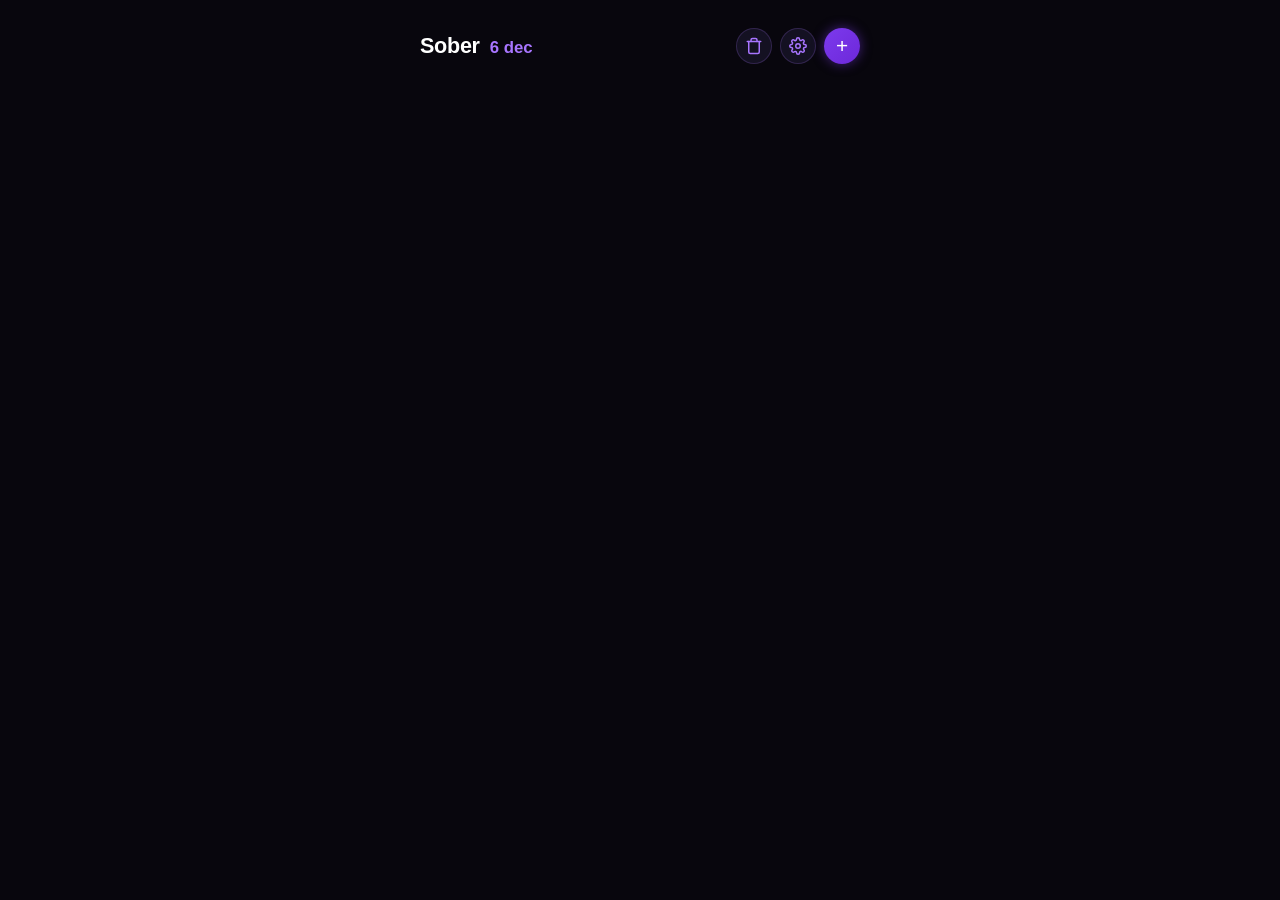
==== index.html @ a932efb5 "Add files via upload" ====
<!DOCTYPE html>
<html lang="sv">
<head>
  <meta charset="UTF-8">
  <meta name="viewport" content="width=device-width, initial-scale=1.0">
  <title>Sober Trackers</title>
  <link rel="manifest" href="manifest.json">
  <link rel="stylesheet" href="style.css">
</head>
<body>

  <header class="header">
    <div class="header-brand">
      <span class="brand-title">Sober</span>
      <span id="current-date" class="header-date">--</span>
    </div>

    <div class="header-actions">
      <button id="open-trash-btn" class="icon-btn" aria-label="Papperskorg" title="Papperskorg">
        <svg width="18" height="18" viewBox="0 0 24 24" fill="none" stroke="currentColor" stroke-width="2" stroke-linecap="round" stroke-linejoin="round">
          <polyline points="3 6 5 6 21 6"></polyline>
          <path d="M19 6v14a2 2 0 0 1-2 2H7a2 2 0 0 1-2-2V6m3 0V4a2 2 0 0 1 2-2h4a2 2 0 0 1 2 2v2"></path>
        </svg>
      </button>

      <button id="open-settings-btn" class="icon-btn" aria-label="Inställningar" title="Inställningar">
        <svg width="18" height="18" viewBox="0 0 24 24" fill="none" stroke="currentColor" stroke-width="2" stroke-linecap="round" stroke-linejoin="round">
          <circle cx="12" cy="12" r="3"></circle>
          <path d="M19.4 15a1.65 1.65 0 0 0 .33 1.82l.06.06a2 2 0 0 1 0 2.83 2 2 0 0 1-2.83 0l-.06-.06a1.65 1.65 0 0 0-1.82-.33 1.65 1.65 0 0 0-1 1.51V21a2 2 0 0 1-2 2 2 2 0 0 1-2-2v-.09A1.65 1.65 0 0 0 9 19.4a1.65 1.65 0 0 0-1.82.33l-.06.06a2 2 0 0 1-2.83 0 2 2 0 0 1 0-2.83l.06-.06a1.65 1.65 0 0 0 .33-1.82 1.65 1.65 0 0 0-1.51-1H3a2 2 0 0 1-2-2 2 2 0 0 1 2-2h.09A1.65 1.65 0 0 0 4.6 9a1.65 1.65 0 0 0-.33-1.82l-.06-.06a2 2 0 0 1 0-2.83 2 2 0 0 1 2.83 0l.06.06a1.65 1.65 0 0 0 1.82.33H9a1.65 1.65 0 0 0 1-1.51V3a2 2 0 0 1 2-2 2 2 0 0 1 2 2v.09a1.65 1.65 0 0 0 1 1.51 1.65 1.65 0 0 0 1.82-.33l.06-.06a2 2 0 0 1 2.83 0 2 2 0 0 1 0 2.83l-.06.06a1.65 1.65 0 0 0-.33 1.82V9a1.65 1.65 0 0 0 1.51 1H21a2 2 0 0 1 2 2 2 2 0 0 1-2 2h-.09a1.65 1.65 0 0 0-1.51 1z"></path>
        </svg>
      </button>

      <button id="open-modal-btn" class="icon-btn btn-add" aria-label="Lägg till" title="Lägg till klocka">+</button>
    </div>
  </header>

  <main id="tracker-list" class="tracker-list">
    <!-- Kort genereras dynamiskt -->
  </main>

  <!-- Add / Edit Modal -->
  <div id="modal" class="modal hidden">
    <div class="modal-content">
      <div class="modal-header">
        <h2 id="modal-title">Ny kategori</h2>
        <button id="close-modal-btn" class="btn-close">✕</button>
      </div>
      <form id="add-form">
        <input type="hidden" id="edit-id">
        <div class="form-group">
          <label for="category-name">Namn</label>
          <input type="text" id="category-name" required placeholder="t.ex. Alkohol">
        </div>
        <div class="form-group">
          <label for="start-date">Startdatum & tid</label>
          <input type="datetime-local" id="start-date" required>
        </div>
        <button type="submit" class="btn-submit">Spara</button>
      </form>
    </div>
  </div>

  <!-- History Modal -->
  <div id="history-modal" class="modal hidden">
    <div class="modal-content">
      <div class="modal-header">
        <h2 id="history-modal-title">Historik</h2>
        <button id="close-history-btn" class="btn-close">✕</button>
      </div>
      <div id="history-list" class="history-list">
        <!-- Historikposter renderas dynamiskt -->
      </div>
    </div>
  </div>

  <!-- Settings Modal -->
  <div id="settings-modal" class="modal hidden">
    <div class="modal-content">
      <div class="modal-header">
        <h2>Inställningar</h2>
        <button id="close-settings-btn" class="btn-close">✕</button>
      </div>
      <div class="settings-actions">
        <button id="export-btn" class="btn-action">Exportera data (JSON)</button>
        <button id="import-btn-trigger" class="btn-action">Importerad data (JSON)</button>
        <input type="file" id="import-file-input" accept=".json" class="hidden">
      </div>
    </div>
  </div>

  <!-- Trash Modal -->
  <div id="trash-modal" class="modal hidden">
    <div class="modal-content">
      <div class="modal-header">
        <h2>Papperskorg</h2>
        <button id="close-trash-btn" class="btn-close">✕</button>
      </div>
      <div id="trash-list" class="trash-list">
        <!-- Raderade objekt renderas här -->
      </div>
      <button id="empty-trash-btn" class="btn-danger">Töm papperskorg</button>
    </div>
  </div>

  <script src="app.js"></script>
</body>
</html>
---- style.css ----
* {
  box-sizing: border-box;
  margin: 0;
  padding: 0;
  font-family: -apple-system, BlinkMacSystemFont, "Segoe UI", Roboto, Helvetica, Arial, sans-serif;
}

body {
  background-color: #08060d;
  color: #ffffff;
  padding: 16px;
  max-width: 480px;
  margin: 0 auto;
  min-height: 100vh;
}

/* Header */
.header {
  display: flex;
  justify-content: space-between;
  align-items: center;
  padding: 12px 4px 20px 4px;
}

.header-brand {
  display: flex;
  align-items: baseline;
  gap: 10px;
}

.brand-title {
  font-size: 1.35rem;
  font-weight: 800;
  color: #ffffff;
  letter-spacing: -0.3px;
}

.header-date {
  font-size: 1.05rem;
  font-weight: 600;
  color: #a875ff;
  text-transform: lowercase;
}

.header-actions {
  display: flex;
  align-items: center;
  gap: 8px;
}

.icon-btn {
  background: #141122;
  border: 1px solid rgba(168, 117, 255, 0.2);
  color: #a875ff;
  width: 36px;
  height: 36px;
  border-radius: 50%;
  display: flex;
  align-items: center;
  justify-content: center;
  cursor: pointer;
  transition: all 0.2s ease;
}

.icon-btn:hover {
  background-color: #211b38;
  color: #ffffff;
  border-color: rgba(168, 117, 255, 0.4);
}

.btn-add {
  background: linear-gradient(135deg, #7c3aed, #6d28d9);
  color: #ffffff;
  border: none;
  font-size: 1.3rem;
  line-height: 1;
  box-shadow: 0 0 12px rgba(124, 58, 237, 0.5);
}

.btn-add:hover {
  background: linear-gradient(135deg, #8b5cf6, #7c3aed);
  box-shadow: 0 0 16px rgba(139, 92, 246, 0.7);
}

/* Tracker List & Cards */
.tracker-list {
  display: flex;
  flex-direction: column;
  gap: 12px;
}

.card {
  background-color: #120f1d; /* Mycket mörk obsidian-lila */
  border: 1px solid rgba(168, 117, 255, 0.15);
  border-left: 4px solid #a875ff;
  border-radius: 14px;
  padding: 14px 16px;
  display: flex;
  align-items: center;
  gap: 14px;
  box-shadow: 0 6px 20px rgba(0, 0, 0, 0.5);
}

.date-box {
  background-color: #0a0812;
  border: 1px solid rgba(168, 117, 255, 0.25);
  border-radius: 10px;
  width: 52px;
  height: 52px;
  display: flex;
  flex-direction: column;
  align-items: center;
  justify-content: center;
  cursor: pointer;
  flex-shrink: 0;
}

.date-box-day {
  font-size: 1.15rem;
  font-weight: 700;
  line-height: 1.1;
  color: #ffffff;
}

.date-box-month {
  font-size: 0.65rem;
  font-weight: 700;
  color: #a875ff;
  letter-spacing: 0.5px;
  text-transform: uppercase;
  margin-top: 2px;
}

.card-content {
  flex: 1;
  overflow: hidden;
}

.card-timer {
  font-size: 0.98rem;
  font-weight: 600;
  color: #c499ff; /* Lysande neonlila */
  text-shadow: 0 0 8px rgba(196, 153, 255, 0.4);
  font-family: ui-monospace, SFMono-Regular, Menlo, Monaco, Consolas, monospace;
  margin-bottom: 2px;
}

.card-title {
  font-size: 1.05rem;
  font-weight: 600;
  color: #ffffff;
  white-space: nowrap;
  overflow: hidden;
  text-overflow: ellipsis;
}

.btn-history-icon {
  background: none;
  border: none;
  color: #7a6e99;
  cursor: pointer;
  padding: 6px;
  display: flex;
  align-items: center;
  justify-content: center;
  border-radius: 6px;
  transition: color 0.2s, background-color 0.2s;
}

.btn-history-icon:hover {
  color: #c499ff;
  background-color: rgba(168, 117, 255, 0.12);
}

.btn-delete-icon {
  background: none;
  border: none;
  color: #5c5275;
  font-size: 1.1rem;
  cursor: pointer;
  padding: 6px 8px;
  border-radius: 6px;
  transition: color 0.2s, background-color 0.2s;
}

.btn-delete-icon:hover {
  color: #ff5c5c;
  background-color: rgba(255, 92, 92, 0.12);
}

/* Modals */
.modal {
  position: fixed;
  top: 0;
  left: 0;
  width: 100%;
  height: 100%;
  background-color: rgba(0, 0, 0, 0.85);
  backdrop-filter: blur(4px);
  display: flex;
  align-items: center;
  justify-content: center;
  z-index: 1000;
  padding: 16px;
}

.modal.hidden {
  display: none !important;
}

.modal-content {
  background-color: #120f1d;
  border: 1px solid rgba(168, 117, 255, 0.25);
  border-radius: 18px;
  width: 100%;
  max-width: 400px;
  padding: 20px;
  box-shadow: 0 10px 30px rgba(0, 0, 0, 0.8);
}

.modal-header {
  display: flex;
  justify-content: space-between;
  align-items: center;
  margin-bottom: 20px;
}

.modal-header h2 {
  font-size: 1.2rem;
  font-weight: 600;
}

.btn-close {
  background: none;
  border: none;
  color: #7a6e99;
  font-size: 1.2rem;
  cursor: pointer;
}

.form-group {
  margin-bottom: 16px;
  display: flex;
  flex-direction: column;
  gap: 6px;
}

.form-group label {
  font-size: 0.85rem;
  color: #a875ff;
}

.form-group input {
  background-color: #0a0812;
  border: 1px solid rgba(168, 117, 255, 0.25);
  border-radius: 8px;
  padding: 10px 12px;
  color: #ffffff;
  font-size: 1rem;
  outline: none;
}

.form-group input:focus {
  border-color: #a875ff;
  box-shadow: 0 0 8px rgba(168, 117, 255, 0.3);
}

.btn-submit, .btn-action, .btn-danger {
  width: 100%;
  padding: 12px;
  border-radius: 8px;
  border: none;
  font-weight: 600;
  font-size: 1rem;
  cursor: pointer;
  margin-top: 8px;
}

.btn-submit, .btn-action {
  background: linear-gradient(135deg, #7c3aed, #6d28d9);
  color: #ffffff;
}

.btn-submit:hover, .btn-action:hover {
  background: linear-gradient(135deg, #8b5cf6, #7c3aed);
}

.btn-danger {
  background-color: #da3633;
  color: #ffffff;
}

.btn-danger:hover {
  background-color: #f85149;
}

.settings-actions {
  display: flex;
  flex-direction: column;
  gap: 12px;
}

.trash-list {
  display: flex;
  flex-direction: column;
  gap: 10px;
  max-height: 250px;
  overflow-y: auto;
  margin-bottom: 16px;
}

.trash-item {
  display: flex;
  justify-content: space-between;
  align-items: center;
  background-color: #0a0812;
  padding: 10px 12px;
  border-radius: 8px;
  border: 1px solid rgba(168, 117, 255, 0.2);
}

.btn-restore {
  background-color: #141122;
  border: 1px solid rgba(168, 117, 255, 0.3);
  color: #a875ff;
  padding: 6px 10px;
  border-radius: 6px;
  cursor: pointer;
  font-size: 0.85rem;
}

.empty-trash-msg {
  text-align: center;
  color: #7a6e99;
  padding: 16px 0;
}

/* History Modal & Items */
.history-list {
  display: flex;
  flex-direction: column;
  gap: 10px;
  margin-top: 15px;
  max-height: 60vh;
  overflow-y: auto;
}

.history-empty {
  text-align: center;
  color: #7a6e99;
  padding: 20px 0;
  font-size: 0.95rem;
}

.history-item {
  display: flex;
  align-items: center;
  justify-content: space-between;
  background-color: #0a0812;
  border: 1px solid rgba(168, 117, 255, 0.25);
  border-radius: 8px;
  padding: 12px 14px;
  gap: 12px;
}

.history-item-left {
  display: flex;
  align-items: center;
  gap: 12px;
}

.history-reset-icon {
  width: 18px;
  height: 18px;
  color: #a875ff;
  flex-shrink: 0;
}

.history-dates {
  color: #ffffff;
  font-size: 0.9rem;
  font-weight: 500;
  letter-spacing: 0.3px;
}

.history-days {
  color: #c499ff;
  font-size: 0.95rem;
  font-weight: 700;
}

.hidden {
  display: none !important;
}
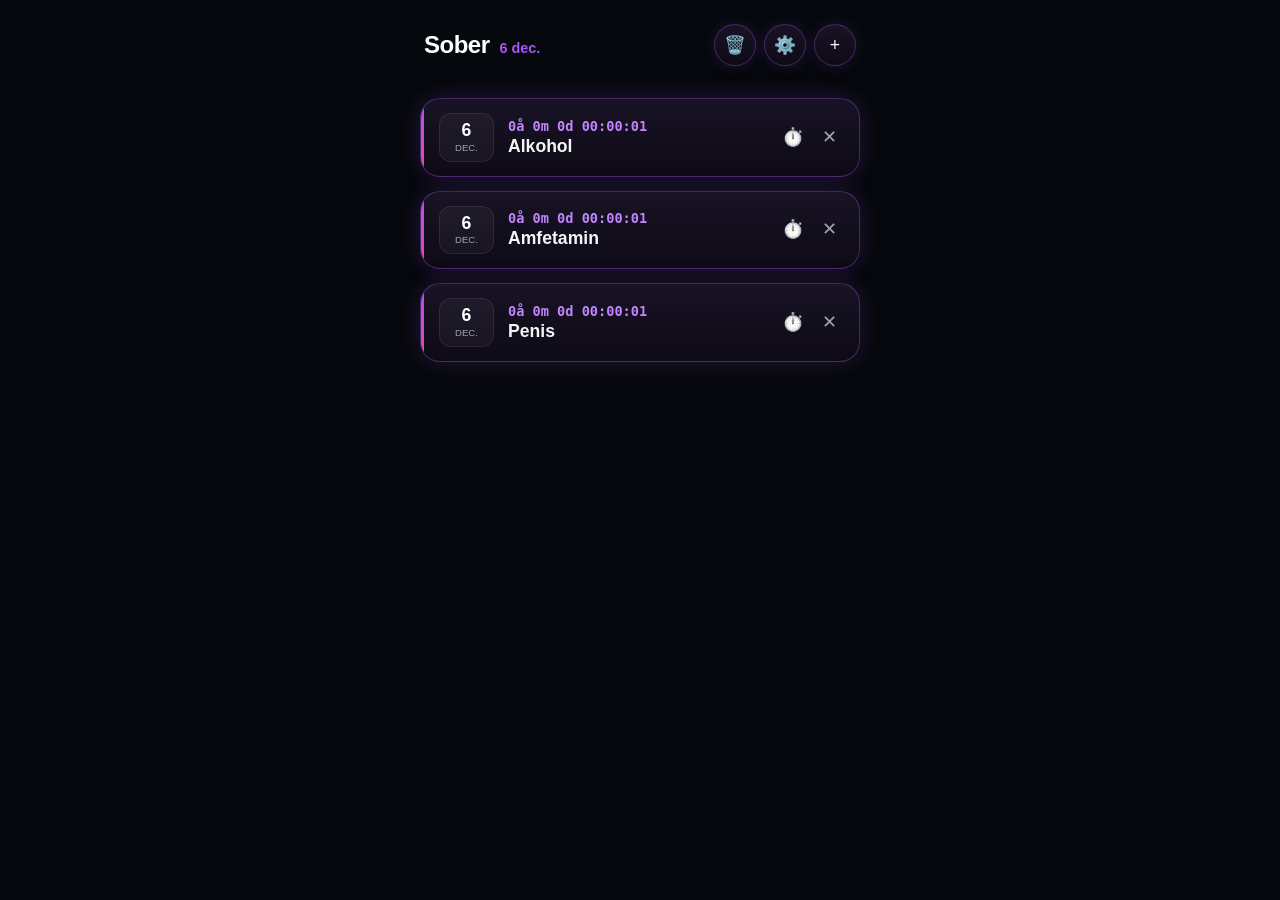
==== commit 90947604: "Add files via upload" ====
--- a/index.html
+++ b/index.html
@@ -2,103 +2,86 @@
 <html lang="sv">
 <head>
   <meta charset="UTF-8">
-  <meta name="viewport" content="width=device-width, initial-scale=1.0">
-  <title>Sober Trackers</title>
+  <meta name="viewport" content="width=device-width, initial-scale=1.0, maximum-scale=1.0, user-scalable=no">
+  <title>Sober</title>
+  
+  <link rel="icon" type="image/png" sizes="512x512" href="icon.png">
+  <link rel="apple-touch-icon" href="icon.png">
   <link rel="manifest" href="manifest.json">
+  <meta name="theme-color" content="#05080c">
+
   <link rel="stylesheet" href="style.css">
 </head>
 <body>
 
-  <header class="header">
-    <div class="header-brand">
-      <span class="brand-title">Sober</span>
-      <span id="current-date" class="header-date">--</span>
-    </div>
+  <div class="app-container">
+    <header class="top-nav">
+      <div class="header-left-group">
+        <h1 class="header-sober">Sober</h1>
+        <div class="date-header" id="currentDateHeader">29 aug</div>
+      </div>
+      <div class="nav-icons-right">
+        <button class="icon-btn" id="trashBinBtn" title="Papperskorg">🗑️</button>
+        <button class="icon-btn" id="settingsBtn" title="Inställningar / Import / Export">⚙️</button>
+        <button class="icon-btn" id="addCatBtn" title="Lägg till">+</button>
+      </div>
+    </header>
 
-    <div class="header-actions">
-      <button id="open-trash-btn" class="icon-btn" aria-label="Papperskorg" title="Papperskorg">
-        <svg width="18" height="18" viewBox="0 0 24 24" fill="none" stroke="currentColor" stroke-width="2" stroke-linecap="round" stroke-linejoin="round">
-          <polyline points="3 6 5 6 21 6"></polyline>
-          <path d="M19 6v14a2 2 0 0 1-2 2H7a2 2 0 0 1-2-2V6m3 0V4a2 2 0 0 1 2-2h4a2 2 0 0 1 2 2v2"></path>
-        </svg>
-      </button>
-
-      <button id="open-settings-btn" class="icon-btn" aria-label="Inställningar" title="Inställningar">
-        <svg width="18" height="18" viewBox="0 0 24 24" fill="none" stroke="currentColor" stroke-width="2" stroke-linecap="round" stroke-linejoin="round">
-          <circle cx="12" cy="12" r="3"></circle>
-          <path d="M19.4 15a1.65 1.65 0 0 0 .33 1.82l.06.06a2 2 0 0 1 0 2.83 2 2 0 0 1-2.83 0l-.06-.06a1.65 1.65 0 0 0-1.82-.33 1.65 1.65 0 0 0-1 1.51V21a2 2 0 0 1-2 2 2 2 0 0 1-2-2v-.09A1.65 1.65 0 0 0 9 19.4a1.65 1.65 0 0 0-1.82.33l-.06.06a2 2 0 0 1-2.83 0 2 2 0 0 1 0-2.83l.06-.06a1.65 1.65 0 0 0 .33-1.82 1.65 1.65 0 0 0-1.51-1H3a2 2 0 0 1-2-2 2 2 0 0 1 2-2h.09A1.65 1.65 0 0 0 4.6 9a1.65 1.65 0 0 0-.33-1.82l-.06-.06a2 2 0 0 1 0-2.83 2 2 0 0 1 2.83 0l.06.06a1.65 1.65 0 0 0 1.82.33H9a1.65 1.65 0 0 0 1-1.51V3a2 2 0 0 1 2-2 2 2 0 0 1 2 2v.09a1.65 1.65 0 0 0 1 1.51 1.65 1.65 0 0 0 1.82-.33l.06-.06a2 2 0 0 1 2.83 0 2 2 0 0 1 0 2.83l-.06.06a1.65 1.65 0 0 0-.33 1.82V9a1.65 1.65 0 0 0 1.51 1H21a2 2 0 0 1 2 2 2 2 0 0 1-2 2h-.09a1.65 1.65 0 0 0-1.51 1z"></path>
-        </svg>
-      </button>
-
-      <button id="open-modal-btn" class="icon-btn btn-add" aria-label="Lägg till" title="Lägg till klocka">+</button>
-    </div>
-  </header>
-
-  <main id="tracker-list" class="tracker-list">
-    <!-- Kort genereras dynamiskt -->
-  </main>
-
-  <!-- Add / Edit Modal -->
-  <div id="modal" class="modal hidden">
-    <div class="modal-content">
-      <div class="modal-header">
-        <h2 id="modal-title">Ny kategori</h2>
-        <button id="close-modal-btn" class="btn-close">✕</button>
-      </div>
-      <form id="add-form">
-        <input type="hidden" id="edit-id">
-        <div class="form-group">
-          <label for="category-name">Namn</label>
-          <input type="text" id="category-name" required placeholder="t.ex. Alkohol">
-        </div>
-        <div class="form-group">
-          <label for="start-date">Startdatum & tid</label>
-          <input type="datetime-local" id="start-date" required>
-        </div>
-        <button type="submit" class="btn-submit">Spara</button>
-      </form>
-    </div>
+    <div id="categoriesContainer" class="list-container"></div>
   </div>
 
-  <!-- History Modal -->
-  <div id="history-modal" class="modal hidden">
-    <div class="modal-content">
-      <div class="modal-header">
-        <h2 id="history-modal-title">Historik</h2>
-        <button id="close-history-btn" class="btn-close">✕</button>
-      </div>
-      <div id="history-list" class="history-list">
-        <!-- Historikposter renderas dynamiskt -->
+  <!-- Modal för ny kategori -->
+  <div class="modal-overlay" id="modalOverlay">
+    <div class="modal-card">
+      <h3 id="modalTitle" style="color:var(--accent-purple); margin-bottom:12px; font-size:1.1rem;">Ny kategori</h3>
+      <input type="text" id="catNameInput" placeholder="Namn (t.ex. Alkohol)">
+      <label style="font-size:0.8rem; color:var(--text-muted); margin-top:12px; display:block;">Startdatum & tid:</label>
+      <input type="datetime-local" id="catDateInput">
+      <div class="btn-group" style="margin-top:16px;">
+        <button class="btn-outline" onclick="closeModal()">Avbryt</button>
+        <button class="btn-primary" onclick="saveCategory()">Spara</button>
       </div>
     </div>
   </div>
 
-  <!-- Settings Modal -->
-  <div id="settings-modal" class="modal hidden">
-    <div class="modal-content">
-      <div class="modal-header">
-        <h2>Inställningar</h2>
-        <button id="close-settings-btn" class="btn-close">✕</button>
+  <!-- Modal för Papperskorg (Återställ borttagna) -->
+  <div class="modal-overlay" id="trashModalOverlay">
+    <div class="modal-card" style="max-height: 80vh; display: flex; flex-direction: column;">
+      <h3 style="color:var(--accent-purple); margin-bottom:12px; font-size:1.1rem;">Papperskorg</h3>
+      <div id="trashContainer" style="overflow-y: auto; flex: 1; display: flex; flex-direction: column; gap: 10px; margin-bottom: 16px; max-height: 50vh;">
+        <!-- Borttagna objekt dyker upp här -->
       </div>
-      <div class="settings-actions">
-        <button id="export-btn" class="btn-action">Exportera data (JSON)</button>
-        <button id="import-btn-trigger" class="btn-action">Importerad data (JSON)</button>
-        <input type="file" id="import-file-input" accept=".json" class="hidden">
+      <div class="btn-group">
+        <button class="btn-outline" onclick="closeTrashModal()" style="width:100%;">Stäng</button>
       </div>
     </div>
   </div>
 
-  <!-- Trash Modal -->
-  <div id="trash-modal" class="modal hidden">
-    <div class="modal-content">
-      <div class="modal-header">
-        <h2>Papperskorg</h2>
-        <button id="close-trash-btn" class="btn-close">✕</button>
+  <!-- Modal för Inställningar (JSON Import/Export) -->
+  <div class="modal-overlay" id="settingsModalOverlay">
+    <div class="modal-card">
+      <h3 style="color:var(--accent-purple); margin-bottom:12px; font-size:1.1rem;">Inställningar & Data</h3>
+      <p style="font-size:0.85rem; color:var(--text-muted); margin-bottom:16px;">Exportera eller importera din JSON-data för säkerhets skull.</p>
+      <div style="display: flex; flex-direction: column; gap: 10px;">
+        <button class="btn-primary" onclick="exportData()">Exportera JSON</button>
+        <label class="btn-outline" style="text-align: center; cursor: pointer; display: block; padding: 12px; border-radius: 12px;">
+          Importera JSON <input type="file" id="importFile" accept=".json" style="display: none;" onchange="importData(event)">
+        </label>
       </div>
-      <div id="trash-list" class="trash-list">
-        <!-- Raderade objekt renderas här -->
+      <div style="margin-top: 16px;">
+        <button class="btn-outline" onclick="closeSettingsModal()" style="width:100%;">Stäng</button>
       </div>
-      <button id="empty-trash-btn" class="btn-danger">Töm papperskorg</button>
+    </div>
+  </div>
+
+  <!-- Egen bekräftelsemodal -->
+  <div class="modal-overlay" id="confirmModalOverlay">
+    <div class="modal-card">
+      <h3 id="confirmModalText" style="color:var(--text-main); margin-bottom:20px; font-size:1.05rem; font-weight:600;">Radera inlägget?</h3>
+      <div class="btn-group">
+        <button class="btn-outline" id="confirmCancelBtn">Avbryt</button>
+        <button class="btn-primary" id="confirmOkBtn">OK</button>
+      </div>
     </div>
   </div>
 
--- a/style.css
+++ b/style.css
@@ -1,394 +1,242 @@
+:root {
+  --bg-color: #05080c;
+  --card-bg: linear-gradient(180deg, rgba(27, 21, 40, 0.92) 0%, rgba(14, 10, 22, 0.96) 100%);
+  --accent-purple: #a855f7;
+  --accent-magenta: #ec4899;
+  --text-main: #f3f4f6;
+  --text-muted: #9ca3af;
+  --border-color: rgba(168, 85, 247, 0.35);
+  --shadow-glow: 0 0 25px rgba(168, 85, 247, 0.18);
+}
+
 * {
   box-sizing: border-box;
   margin: 0;
   padding: 0;
-  font-family: -apple-system, BlinkMacSystemFont, "Segoe UI", Roboto, Helvetica, Arial, sans-serif;
+  -webkit-tap-highlight-color: transparent;
 }
 
 body {
-  background-color: #08060d;
-  color: #ffffff;
+  background-color: var(--bg-color);
+  color: var(--text-main);
+  font-family: -apple-system, BlinkMacSystemFont, "Segoe UI", Roboto, sans-serif;
+  min-height: 100vh;
+  display: flex;
+  flex-direction: column;
+  align-items: center;
   padding: 16px;
-  max-width: 480px;
-  margin: 0 auto;
-  min-height: 100vh;
-}
-
-/* Header */
-.header {
+}
+
+.app-container {
+  width: 100%;
+  max-width: 440px;
+  display: flex;
+  flex-direction: column;
+  gap: 16px;
+}
+
+.top-nav {
   display: flex;
   justify-content: space-between;
   align-items: center;
-  padding: 12px 4px 20px 4px;
-}
-
-.header-brand {
+  padding: 8px 4px 16px 4px;
+  width: 100%;
+}
+
+.header-left-group {
   display: flex;
   align-items: baseline;
   gap: 10px;
 }
 
-.brand-title {
-  font-size: 1.35rem;
+.header-sober {
+  font-size: 1.5rem;
   font-weight: 800;
   color: #ffffff;
-  letter-spacing: -0.3px;
-}
-
-.header-date {
-  font-size: 1.05rem;
+  letter-spacing: -0.5px;
+  line-height: 1.1;
+}
+
+.date-header {
+  font-size: 0.9rem;
   font-weight: 600;
-  color: #a875ff;
-  text-transform: lowercase;
-}
-
-.header-actions {
-  display: flex;
-  align-items: center;
+  color: var(--accent-purple);
+}
+
+.nav-icons-right {
+  display: flex;
   gap: 8px;
+  align-items: center;
 }
 
 .icon-btn {
-  background: #141122;
-  border: 1px solid rgba(168, 117, 255, 0.2);
-  color: #a875ff;
-  width: 36px;
-  height: 36px;
+  width: 42px;
+  height: 42px;
   border-radius: 50%;
-  display: flex;
-  align-items: center;
+  background: var(--card-bg);
+  border: 1px solid var(--border-color);
+  color: var(--text-main);
+  font-size: 1.1rem;
+  display: flex;
   justify-content: center;
-  cursor: pointer;
-  transition: all 0.2s ease;
-}
-
-.icon-btn:hover {
-  background-color: #211b38;
-  color: #ffffff;
-  border-color: rgba(168, 117, 255, 0.4);
-}
-
-.btn-add {
-  background: linear-gradient(135deg, #7c3aed, #6d28d9);
-  color: #ffffff;
-  border: none;
-  font-size: 1.3rem;
+  align-items: center;
+  cursor: pointer;
+  box-shadow: 0 0 15px rgba(168, 85, 247, 0.15);
+  flex-shrink: 0;
+}
+
+.list-container {
+  display: flex;
+  flex-direction: column;
+  gap: 14px;
+}
+
+.card {
+  background: var(--card-bg);
+  border: 1px solid var(--border-color);
+  box-shadow: var(--shadow-glow);
+  border-radius: 20px;
+  padding: 14px 18px;
+  display: flex;
+  align-items: center;
+  justify-content: space-between;
+  position: relative;
+  overflow: hidden;
+  backdrop-filter: blur(12px);
+}
+
+.card::before {
+  content: "";
+  position: absolute;
+  top: 0;
+  left: 0;
+  bottom: 0;
+  width: 3px;
+  background: linear-gradient(180deg, var(--accent-purple), var(--accent-magenta));
+}
+
+.date-box {
+  background: rgba(255, 255, 255, 0.04);
+  border: 1px solid rgba(255, 255, 255, 0.08);
+  border-radius: 12px;
+  padding: 8px 10px;
+  text-align: center;
+  min-width: 55px;
+}
+
+.date-box .day-num {
+  font-size: 1.1rem;
+  font-weight: 800;
+  color: #fff;
   line-height: 1;
-  box-shadow: 0 0 12px rgba(124, 58, 237, 0.5);
-}
-
-.btn-add:hover {
-  background: linear-gradient(135deg, #8b5cf6, #7c3aed);
-  box-shadow: 0 0 16px rgba(139, 92, 246, 0.7);
-}
-
-/* Tracker List & Cards */
-.tracker-list {
-  display: flex;
-  flex-direction: column;
-  gap: 12px;
-}
-
-.card {
-  background-color: #120f1d; /* Mycket mörk obsidian-lila */
-  border: 1px solid rgba(168, 117, 255, 0.15);
-  border-left: 4px solid #a875ff;
-  border-radius: 14px;
-  padding: 14px 16px;
-  display: flex;
-  align-items: center;
-  gap: 14px;
-  box-shadow: 0 6px 20px rgba(0, 0, 0, 0.5);
-}
-
-.date-box {
-  background-color: #0a0812;
-  border: 1px solid rgba(168, 117, 255, 0.25);
-  border-radius: 10px;
-  width: 52px;
-  height: 52px;
-  display: flex;
-  flex-direction: column;
-  align-items: center;
-  justify-content: center;
-  cursor: pointer;
-  flex-shrink: 0;
-}
-
-.date-box-day {
-  font-size: 1.15rem;
-  font-weight: 700;
-  line-height: 1.1;
-  color: #ffffff;
-}
-
-.date-box-month {
-  font-size: 0.65rem;
-  font-weight: 700;
-  color: #a875ff;
-  letter-spacing: 0.5px;
+}
+
+.date-box .day-month {
+  font-size: 0.6rem;
+  color: var(--text-muted);
   text-transform: uppercase;
   margin-top: 2px;
 }
 
-.card-content {
+.info-content {
   flex: 1;
+  margin-left: 14px;
+  display: flex;
+  flex-direction: column;
+  gap: 2px;
   overflow: hidden;
 }
 
-.card-timer {
-  font-size: 0.98rem;
+.timer-text {
+  font-size: 0.85rem;
+  color: #c084fc;
+  font-family: monospace;
   font-weight: 600;
-  color: #c499ff; /* Lysande neonlila */
-  text-shadow: 0 0 8px rgba(196, 153, 255, 0.4);
-  font-family: ui-monospace, SFMono-Regular, Menlo, Monaco, Consolas, monospace;
-  margin-bottom: 2px;
-}
-
-.card-title {
-  font-size: 1.05rem;
-  font-weight: 600;
-  color: #ffffff;
+}
+
+.item-name {
+  font-size: 1.1rem;
+  font-weight: 700;
+  color: var(--text-main);
   white-space: nowrap;
   overflow: hidden;
   text-overflow: ellipsis;
 }
 
-.btn-history-icon {
-  background: none;
+.action-btns {
+  display: flex;
+  gap: 10px;
+  align-items: center;
+}
+
+.action-icon {
+  background: transparent;
   border: none;
-  color: #7a6e99;
-  cursor: pointer;
-  padding: 6px;
-  display: flex;
-  align-items: center;
+  color: var(--text-muted);
+  font-size: 1.1rem;
+  cursor: pointer;
+  padding: 4px;
+}
+
+.action-icon:hover {
+  color: var(--text-main);
+}
+
+.modal-overlay {
+  position: fixed;
+  top: 0; left: 0; right: 0; bottom: 0;
+  background: rgba(0, 0, 0, 0.85);
+  display: none;
   justify-content: center;
-  border-radius: 6px;
-  transition: color 0.2s, background-color 0.2s;
-}
-
-.btn-history-icon:hover {
-  color: #c499ff;
-  background-color: rgba(168, 117, 255, 0.12);
-}
-
-.btn-delete-icon {
-  background: none;
+  align-items: center;
+  padding: 16px;
+  z-index: 9999;
+}
+
+.modal-card {
+  background: #0d0a17;
+  border: 1px solid var(--border-color);
+  border-radius: 20px;
+  padding: 24px;
+  width: 100%;
+  max-width: 360px;
+  box-shadow: 0 10px 30px rgba(0,0,0,0.8);
+}
+
+input[type="text"], input[type="datetime-local"] {
+  width: 100%;
+  padding: 12px;
+  border-radius: 12px;
+  border: 1px solid var(--border-color);
+  background: rgba(255, 255, 255, 0.05);
+  color: var(--text-main);
+  outline: none;
+  font-size: 0.95rem;
+}
+
+.btn-group {
+  display: flex;
+  gap: 10px;
+}
+
+.btn-primary {
+  flex: 1;
+  padding: 12px;
+  border-radius: 12px;
   border: none;
-  color: #5c5275;
-  font-size: 1.1rem;
-  cursor: pointer;
-  padding: 6px 8px;
-  border-radius: 6px;
-  transition: color 0.2s, background-color 0.2s;
-}
-
-.btn-delete-icon:hover {
-  color: #ff5c5c;
-  background-color: rgba(255, 92, 92, 0.12);
-}
-
-/* Modals */
-.modal {
-  position: fixed;
-  top: 0;
-  left: 0;
-  width: 100%;
-  height: 100%;
-  background-color: rgba(0, 0, 0, 0.85);
-  backdrop-filter: blur(4px);
-  display: flex;
-  align-items: center;
-  justify-content: center;
-  z-index: 1000;
-  padding: 16px;
-}
-
-.modal.hidden {
-  display: none !important;
-}
-
-.modal-content {
-  background-color: #120f1d;
-  border: 1px solid rgba(168, 117, 255, 0.25);
-  border-radius: 18px;
-  width: 100%;
-  max-width: 400px;
-  padding: 20px;
-  box-shadow: 0 10px 30px rgba(0, 0, 0, 0.8);
-}
-
-.modal-header {
-  display: flex;
-  justify-content: space-between;
-  align-items: center;
-  margin-bottom: 20px;
-}
-
-.modal-header h2 {
-  font-size: 1.2rem;
-  font-weight: 600;
-}
-
-.btn-close {
-  background: none;
-  border: none;
-  color: #7a6e99;
-  font-size: 1.2rem;
-  cursor: pointer;
-}
-
-.form-group {
-  margin-bottom: 16px;
-  display: flex;
-  flex-direction: column;
-  gap: 6px;
-}
-
-.form-group label {
-  font-size: 0.85rem;
-  color: #a875ff;
-}
-
-.form-group input {
-  background-color: #0a0812;
-  border: 1px solid rgba(168, 117, 255, 0.25);
-  border-radius: 8px;
-  padding: 10px 12px;
-  color: #ffffff;
-  font-size: 1rem;
-  outline: none;
-}
-
-.form-group input:focus {
-  border-color: #a875ff;
-  box-shadow: 0 0 8px rgba(168, 117, 255, 0.3);
-}
-
-.btn-submit, .btn-action, .btn-danger {
-  width: 100%;
+  font-weight: 700;
+  background: linear-gradient(135deg, var(--accent-purple), #7c3aed);
+  color: #fff;
+  cursor: pointer;
+}
+
+.btn-outline {
+  flex: 1;
   padding: 12px;
-  border-radius: 8px;
-  border: none;
-  font-weight: 600;
-  font-size: 1rem;
-  cursor: pointer;
-  margin-top: 8px;
-}
-
-.btn-submit, .btn-action {
-  background: linear-gradient(135deg, #7c3aed, #6d28d9);
-  color: #ffffff;
-}
-
-.btn-submit:hover, .btn-action:hover {
-  background: linear-gradient(135deg, #8b5cf6, #7c3aed);
-}
-
-.btn-danger {
-  background-color: #da3633;
-  color: #ffffff;
-}
-
-.btn-danger:hover {
-  background-color: #f85149;
-}
-
-.settings-actions {
-  display: flex;
-  flex-direction: column;
-  gap: 12px;
-}
-
-.trash-list {
-  display: flex;
-  flex-direction: column;
-  gap: 10px;
-  max-height: 250px;
-  overflow-y: auto;
-  margin-bottom: 16px;
-}
-
-.trash-item {
-  display: flex;
-  justify-content: space-between;
-  align-items: center;
-  background-color: #0a0812;
-  padding: 10px 12px;
-  border-radius: 8px;
-  border: 1px solid rgba(168, 117, 255, 0.2);
-}
-
-.btn-restore {
-  background-color: #141122;
-  border: 1px solid rgba(168, 117, 255, 0.3);
-  color: #a875ff;
-  padding: 6px 10px;
-  border-radius: 6px;
-  cursor: pointer;
-  font-size: 0.85rem;
-}
-
-.empty-trash-msg {
-  text-align: center;
-  color: #7a6e99;
-  padding: 16px 0;
-}
-
-/* History Modal & Items */
-.history-list {
-  display: flex;
-  flex-direction: column;
-  gap: 10px;
-  margin-top: 15px;
-  max-height: 60vh;
-  overflow-y: auto;
-}
-
-.history-empty {
-  text-align: center;
-  color: #7a6e99;
-  padding: 20px 0;
-  font-size: 0.95rem;
-}
-
-.history-item {
-  display: flex;
-  align-items: center;
-  justify-content: space-between;
-  background-color: #0a0812;
-  border: 1px solid rgba(168, 117, 255, 0.25);
-  border-radius: 8px;
-  padding: 12px 14px;
-  gap: 12px;
-}
-
-.history-item-left {
-  display: flex;
-  align-items: center;
-  gap: 12px;
-}
-
-.history-reset-icon {
-  width: 18px;
-  height: 18px;
-  color: #a875ff;
-  flex-shrink: 0;
-}
-
-.history-dates {
-  color: #ffffff;
-  font-size: 0.9rem;
-  font-weight: 500;
-  letter-spacing: 0.3px;
-}
-
-.history-days {
-  color: #c499ff;
-  font-size: 0.95rem;
+  border-radius: 12px;
+  border: 1px solid var(--border-color);
+  background: transparent;
+  color: var(--text-muted);
   font-weight: 700;
-}
-
-.hidden {
-  display: none !important;
-}
+  cursor: pointer;
+}
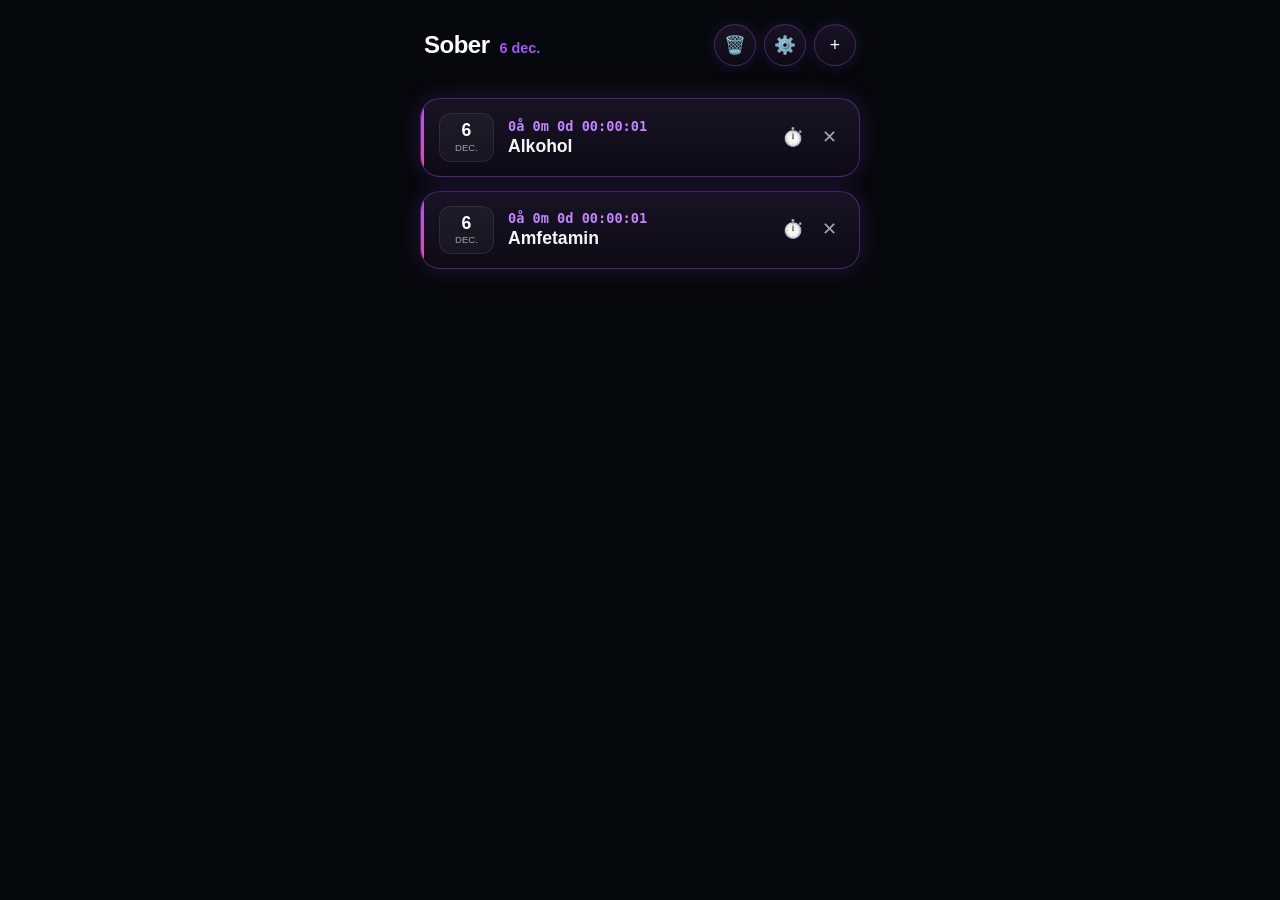
==== commit e5dd4cf2: "Add files via upload" ====
--- a/index.html
+++ b/index.html
@@ -4,80 +4,89 @@
   <meta charset="UTF-8">
   <meta name="viewport" content="width=device-width, initial-scale=1.0, maximum-scale=1.0, user-scalable=no">
   <title>Sober</title>
-  
-  <link rel="icon" type="image/png" sizes="512x512" href="icon.png">
-  <link rel="apple-touch-icon" href="icon.png">
-  <link rel="manifest" href="manifest.json">
-  <meta name="theme-color" content="#05080c">
-
   <link rel="stylesheet" href="style.css">
 </head>
 <body>
 
   <div class="app-container">
+    
+    <!-- Top Navigation -->
     <header class="top-nav">
       <div class="header-left-group">
         <h1 class="header-sober">Sober</h1>
-        <div class="date-header" id="currentDateHeader">29 aug</div>
+        <span class="date-header" id="currentDateHeader"></span>
       </div>
       <div class="nav-icons-right">
         <button class="icon-btn" id="trashBinBtn" title="Papperskorg">🗑️</button>
-        <button class="icon-btn" id="settingsBtn" title="Inställningar / Import / Export">⚙️</button>
-        <button class="icon-btn" id="addCatBtn" title="Lägg till">+</button>
+        <button class="icon-btn" id="settingsBtn" title="Inställningar">⚙️</button>
+        <button class="icon-btn" id="addCatBtn" title="Lägg till">+ </button>
       </div>
     </header>
 
-    <div id="categoriesContainer" class="list-container"></div>
+    <!-- Category List -->
+    <main class="list-container" id="categoriesContainer"></main>
+
   </div>
 
-  <!-- Modal för ny kategori -->
+  <!-- Modal: Add / Edit Category -->
   <div class="modal-overlay" id="modalOverlay">
     <div class="modal-card">
-      <h3 id="modalTitle" style="color:var(--accent-purple); margin-bottom:12px; font-size:1.1rem;">Ny kategori</h3>
-      <input type="text" id="catNameInput" placeholder="Namn (t.ex. Alkohol)">
-      <label style="font-size:0.8rem; color:var(--text-muted); margin-top:12px; display:block;">Startdatum & tid:</label>
-      <input type="datetime-local" id="catDateInput">
-      <div class="btn-group" style="margin-top:16px;">
+      <h2 id="modalTitle" style="margin-bottom: 16px; color: #fff; font-size: 1.2rem;">Ny kategori</h2>
+      <input type="hidden" id="editCatId">
+      
+      <div style="margin-bottom: 14px;">
+        <label style="display: block; font-size: 0.8rem; color: var(--text-muted); margin-bottom: 6px;">Kategorinamn:</label>
+        <input type="text" id="catNameInput" placeholder="T.ex. Alkohol">
+      </div>
+
+      <div style="margin-bottom: 20px;">
+        <label style="display: block; font-size: 0.8rem; color: var(--text-muted); margin-bottom: 6px;">Startdatum & tid:</label>
+        <input type="datetime-local" id="catDateInput">
+      </div>
+
+      <div class="btn-group">
         <button class="btn-outline" onclick="closeModal()">Avbryt</button>
         <button class="btn-primary" onclick="saveCategory()">Spara</button>
       </div>
     </div>
   </div>
 
-  <!-- Modal för Papperskorg (Återställ borttagna) -->
-  <div class="modal-overlay" id="trashModalOverlay">
-    <div class="modal-card" style="max-height: 80vh; display: flex; flex-direction: column;">
-      <h3 style="color:var(--accent-purple); margin-bottom:12px; font-size:1.1rem;">Papperskorg</h3>
-      <div id="trashContainer" style="overflow-y: auto; flex: 1; display: flex; flex-direction: column; gap: 10px; margin-bottom: 16px; max-height: 50vh;">
-        <!-- Borttagna objekt dyker upp här -->
+  <!-- Modal: Settings (Export/Import) -->
+  <div class="modal-overlay" id="settingsModalOverlay">
+    <div class="modal-card">
+      <h2 style="margin-bottom: 16px; color: #fff; font-size: 1.2rem;">Inställningar</h2>
+      <p style="font-size: 0.85rem; color: var(--text-muted); margin-bottom: 20px;">
+        Säkerhetskopiera din data eller återställ från en tidigare JSON-fil.
+      </p>
+
+      <div style="display: flex; flex-direction: column; gap: 12px; margin-bottom: 20px;">
+        <button class="btn-primary" onclick="exportData()">Spara ner fil (Export)</button>
+        
+        <label class="btn-outline" style="text-align: center; cursor: pointer; display: block;">
+          Ladda upp fil (Import)
+          <input type="file" id="importFileInput" accept=".json" style="display: none;" onchange="importData(event)">
+        </label>
       </div>
-      <div class="btn-group">
-        <button class="btn-outline" onclick="closeTrashModal()" style="width:100%;">Stäng</button>
-      </div>
+
+      <button class="btn-outline" style="width: 100%;" onclick="closeSettingsModal()">Stäng</button>
     </div>
   </div>
 
-  <!-- Modal för Inställningar (JSON Import/Export) -->
-  <div class="modal-overlay" id="settingsModalOverlay">
+  <!-- Modal: Trash Bin -->
+  <div class="modal-overlay" id="trashModalOverlay">
     <div class="modal-card">
-      <h3 style="color:var(--accent-purple); margin-bottom:12px; font-size:1.1rem;">Inställningar & Data</h3>
-      <p style="font-size:0.85rem; color:var(--text-muted); margin-bottom:16px;">Exportera eller importera din JSON-data för säkerhets skull.</p>
-      <div style="display: flex; flex-direction: column; gap: 10px;">
-        <button class="btn-primary" onclick="exportData()">Exportera JSON</button>
-        <label class="btn-outline" style="text-align: center; cursor: pointer; display: block; padding: 12px; border-radius: 12px;">
-          Importera JSON <input type="file" id="importFile" accept=".json" style="display: none;" onchange="importData(event)">
-        </label>
+      <h2 style="margin-bottom: 16px; color: #fff; font-size: 1.2rem;">Papperskorg</h2>
+      <div id="trashContainer" style="display: flex; flex-direction: column; gap: 10px; max-height: 260px; overflow-y: auto; margin-bottom: 20px;">
+        <!-- Dynamiska rader hamnar här -->
       </div>
-      <div style="margin-top: 16px;">
-        <button class="btn-outline" onclick="closeSettingsModal()" style="width:100%;">Stäng</button>
-      </div>
+      <button class="btn-outline" style="width: 100%;" onclick="closeTrashModal()">Stäng</button>
     </div>
   </div>
 
-  <!-- Egen bekräftelsemodal -->
+  <!-- Modal: Custom Confirm Dialog -->
   <div class="modal-overlay" id="confirmModalOverlay">
     <div class="modal-card">
-      <h3 id="confirmModalText" style="color:var(--text-main); margin-bottom:20px; font-size:1.05rem; font-weight:600;">Radera inlägget?</h3>
+      <p id="confirmModalText" style="margin-bottom: 20px; color: #fff; font-size: 1rem; text-align: center; font-weight: 600;"></p>
       <div class="btn-group">
         <button class="btn-outline" id="confirmCancelBtn">Avbryt</button>
         <button class="btn-primary" id="confirmOkBtn">OK</button>
--- a/style.css
+++ b/style.css
@@ -161,6 +161,23 @@
   white-space: nowrap;
   overflow: hidden;
   text-overflow: ellipsis;
+  display: flex;
+  align-items: center;
+}
+
+.badge-tag {
+  display: inline-flex;
+  align-items: center;
+  gap: 4px;
+  font-size: 0.7rem;
+  font-weight: 600;
+  padding: 2px 8px;
+  border-radius: 20px;
+  background: rgba(168, 85, 247, 0.15);
+  border: 1px solid rgba(168, 85, 247, 0.3);
+  color: #e9d5ff;
+  margin-left: 8px;
+  flex-shrink: 0;
 }
 
 .action-btns {
@@ -212,6 +229,23 @@
   color: var(--text-main);
   outline: none;
   font-size: 0.95rem;
+  color-scheme: dark;
+}
+
+/* Anpassad, klar lila kalenderikon som matchar knappen exakt */
+input[type="datetime-local"]::-webkit-calendar-picker-indicator {
+  cursor: pointer;
+  border-radius: 4px;
+  padding: 2px;
+  background-image: url('data:image/svg+xml;utf8,<svg xmlns="http://www.w3.org/2000/svg" width="20" height="20" viewBox="0 0 24 24" fill="none" stroke="%23a855f7" stroke-width="2" stroke-linecap="round" stroke-linejoin="round"><rect x="3" y="4" width="18" height="18" rx="2" ry="2"></rect><line x1="16" y1="2" x2="16" y2="6"></line><line x1="8" y1="2" x2="8" y2="6"></line><line x1="3" y1="10" x2="21" y2="10"></line></svg>');
+  background-repeat: no-repeat;
+  background-position: center;
+  filter: none;
+  opacity: 1;
+}
+
+input[type="datetime-local"]::-webkit-calendar-picker-indicator:hover {
+  background-image: url('data:image/svg+xml;utf8,<svg xmlns="http://www.w3.org/2000/svg" width="20" height="20" viewBox="0 0 24 24" fill="none" stroke="%23c084fc" stroke-width="2" stroke-linecap="round" stroke-linejoin="round"><rect x="3" y="4" width="18" height="18" rx="2" ry="2"></rect><line x1="16" y1="2" x2="16" y2="6"></line><line x1="8" y1="2" x2="8" y2="6"></line><line x1="3" y1="10" x2="21" y2="10"></line></svg>');
 }
 
 .btn-group {
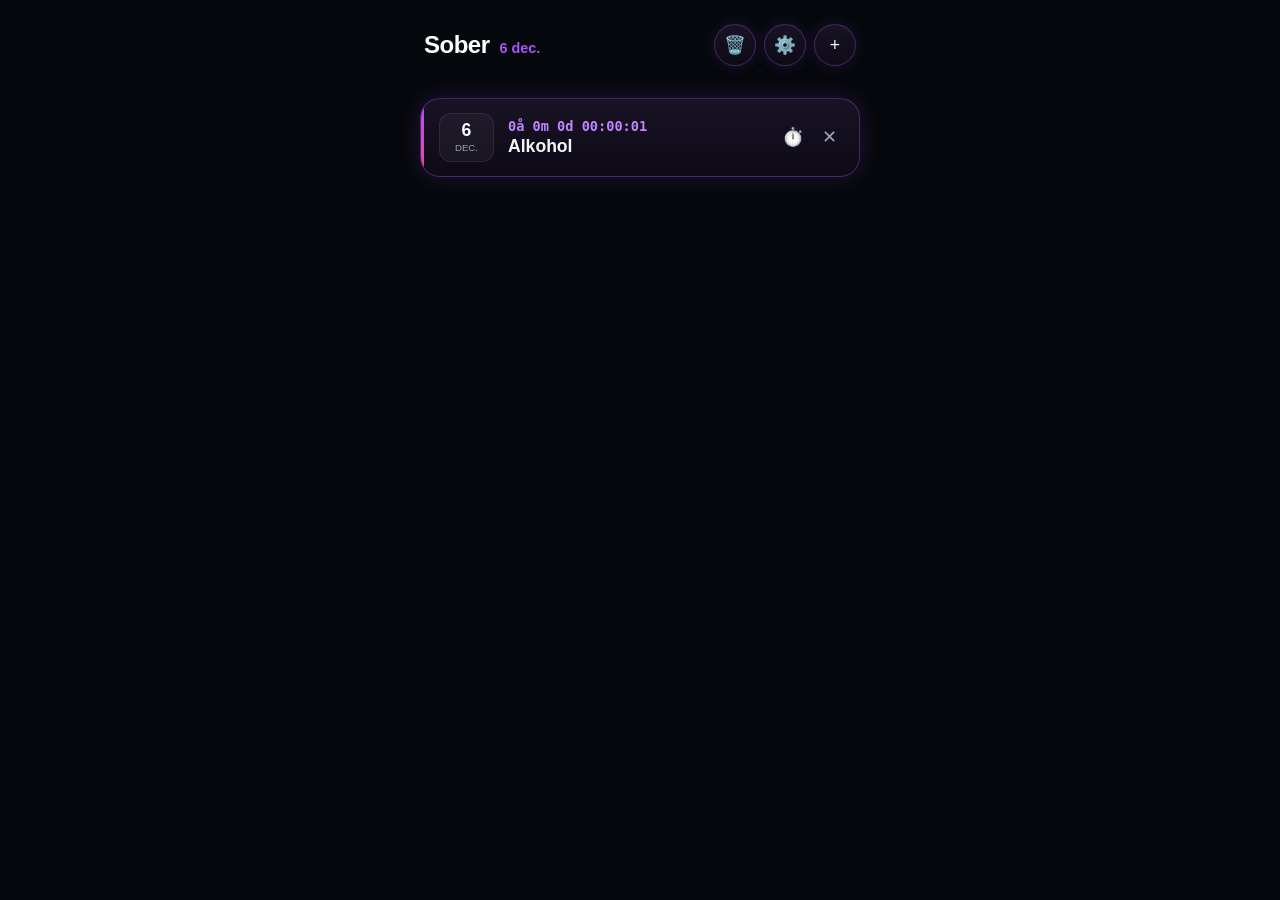
==== commit eedc1aa6: "Add files via upload" ====
--- a/index.html
+++ b/index.html
@@ -4,13 +4,17 @@
   <meta charset="UTF-8">
   <meta name="viewport" content="width=device-width, initial-scale=1.0, maximum-scale=1.0, user-scalable=no">
   <title>Sober</title>
+  
+  <link rel="manifest" href="./manifest.json">
+  <link rel="icon" type="image/png" href="./icon.png">
+  <link rel="apple-touch-icon" href="./icon.png">
+  <meta name="theme-color" content="#05080c">
+
   <link rel="stylesheet" href="style.css">
 </head>
 <body>
 
   <div class="app-container">
-    
-    <!-- Top Navigation -->
     <header class="top-nav">
       <div class="header-left-group">
         <h1 class="header-sober">Sober</h1>
@@ -19,16 +23,14 @@
       <div class="nav-icons-right">
         <button class="icon-btn" id="trashBinBtn" title="Papperskorg">🗑️</button>
         <button class="icon-btn" id="settingsBtn" title="Inställningar">⚙️</button>
-        <button class="icon-btn" id="addCatBtn" title="Lägg till">+ </button>
+        <button class="icon-btn" id="addCatBtn" title="Lägg till">+</button>
       </div>
     </header>
 
-    <!-- Category List -->
     <main class="list-container" id="categoriesContainer"></main>
-
   </div>
 
-  <!-- Modal: Add / Edit Category -->
+  <!-- Modal: Ny / Redigera -->
   <div class="modal-overlay" id="modalOverlay">
     <div class="modal-card">
       <h2 id="modalTitle" style="margin-bottom: 16px; color: #fff; font-size: 1.2rem;">Ny kategori</h2>
@@ -51,7 +53,7 @@
     </div>
   </div>
 
-  <!-- Modal: Settings (Export/Import) -->
+  <!-- Modal: Inställningar -->
   <div class="modal-overlay" id="settingsModalOverlay">
     <div class="modal-card">
       <h2 style="margin-bottom: 16px; color: #fff; font-size: 1.2rem;">Inställningar</h2>
@@ -64,7 +66,7 @@
         
         <label class="btn-outline" style="text-align: center; cursor: pointer; display: block;">
           Ladda upp fil (Import)
-          <input type="file" id="importFileInput" accept=".json" style="display: none;" onchange="importData(event)">
+          <input type="file" id="importFileInput" accept=".json,application/json,text/plain,*/*" style="display: none;" onchange="importData(event)">
         </label>
       </div>
 
@@ -72,18 +74,16 @@
     </div>
   </div>
 
-  <!-- Modal: Trash Bin -->
+  <!-- Modal: Papperskorg -->
   <div class="modal-overlay" id="trashModalOverlay">
     <div class="modal-card">
       <h2 style="margin-bottom: 16px; color: #fff; font-size: 1.2rem;">Papperskorg</h2>
-      <div id="trashContainer" style="display: flex; flex-direction: column; gap: 10px; max-height: 260px; overflow-y: auto; margin-bottom: 20px;">
-        <!-- Dynamiska rader hamnar här -->
-      </div>
+      <div id="trashContainer" style="display: flex; flex-direction: column; gap: 10px; max-height: 260px; overflow-y: auto; margin-bottom: 20px;"></div>
       <button class="btn-outline" style="width: 100%;" onclick="closeTrashModal()">Stäng</button>
     </div>
   </div>
 
-  <!-- Modal: Custom Confirm Dialog -->
+  <!-- Modal: Bekräfta -->
   <div class="modal-overlay" id="confirmModalOverlay">
     <div class="modal-card">
       <p id="confirmModalText" style="margin-bottom: 20px; color: #fff; font-size: 1rem; text-align: center; font-weight: 600;"></p>
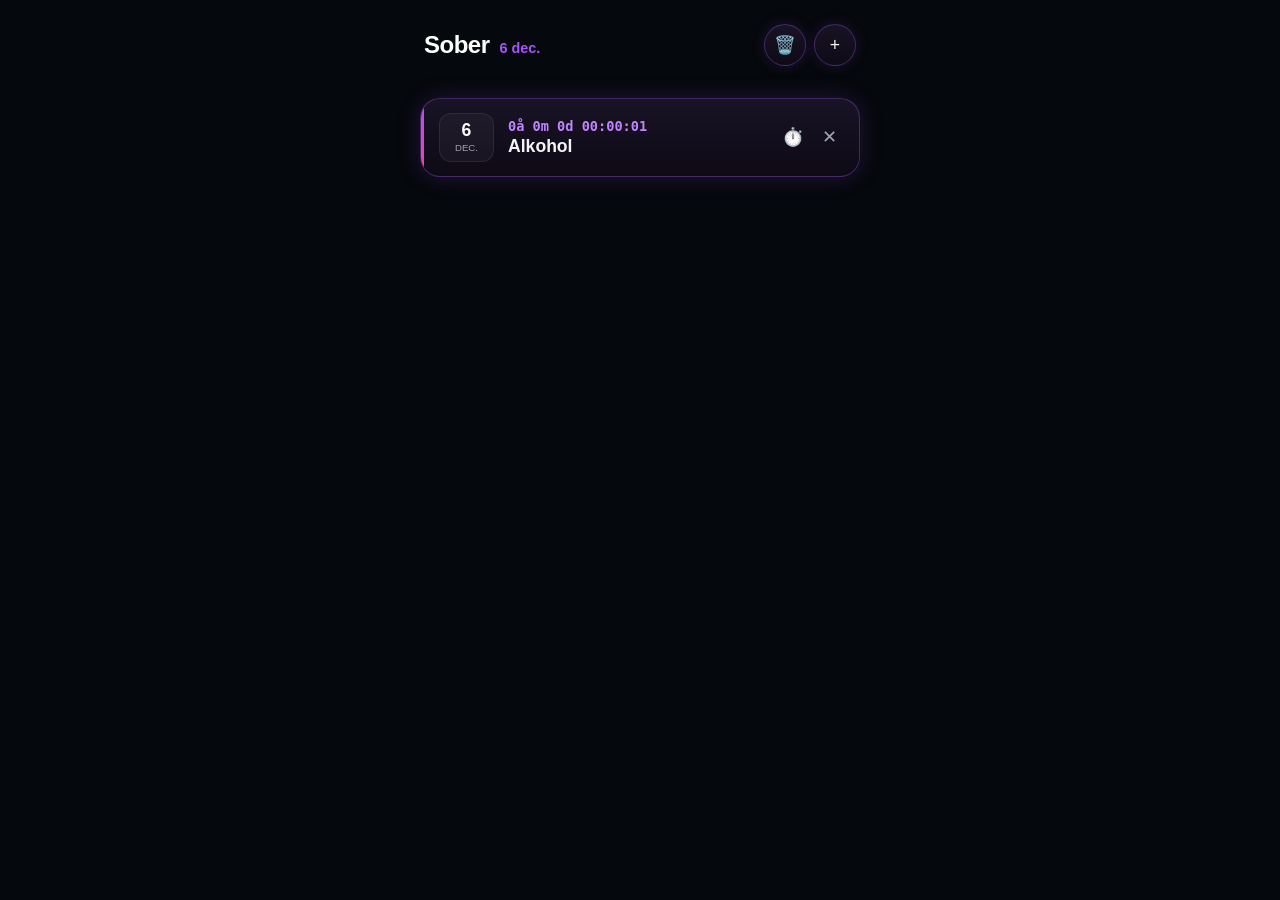
==== commit a75cba01: "Add files via upload" ====
--- a/index.html
+++ b/index.html
@@ -22,7 +22,6 @@
       </div>
       <div class="nav-icons-right">
         <button class="icon-btn" id="trashBinBtn" title="Papperskorg">🗑️</button>
-        <button class="icon-btn" id="settingsBtn" title="Inställningar">⚙️</button>
         <button class="icon-btn" id="addCatBtn" title="Lägg till">+</button>
       </div>
     </header>
@@ -53,27 +52,6 @@
     </div>
   </div>
 
-  <!-- Modal: Inställningar -->
-  <div class="modal-overlay" id="settingsModalOverlay">
-    <div class="modal-card">
-      <h2 style="margin-bottom: 16px; color: #fff; font-size: 1.2rem;">Inställningar</h2>
-      <p style="font-size: 0.85rem; color: var(--text-muted); margin-bottom: 20px;">
-        Säkerhetskopiera din data eller återställ från en tidigare JSON-fil.
-      </p>
-
-      <div style="display: flex; flex-direction: column; gap: 12px; margin-bottom: 20px;">
-        <button class="btn-primary" onclick="exportData()">Spara ner fil (Export)</button>
-        
-        <label class="btn-outline" style="text-align: center; cursor: pointer; display: block;">
-          Ladda upp fil (Import)
-          <input type="file" id="importFileInput" accept=".json,application/json,text/plain,*/*" style="display: none;" onchange="importData(event)">
-        </label>
-      </div>
-
-      <button class="btn-outline" style="width: 100%;" onclick="closeSettingsModal()">Stäng</button>
-    </div>
-  </div>
-
   <!-- Modal: Papperskorg -->
   <div class="modal-overlay" id="trashModalOverlay">
     <div class="modal-card">
